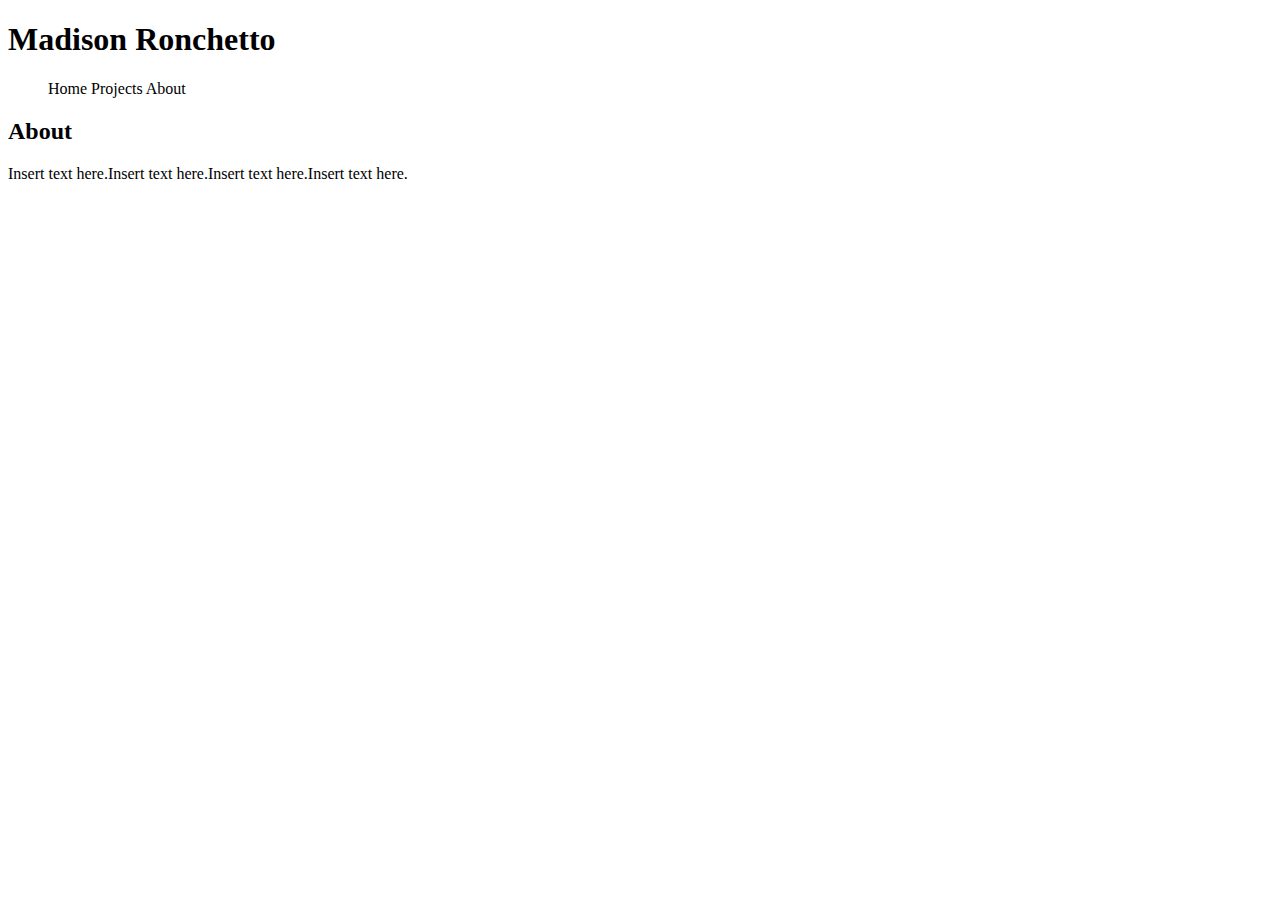
==== about.html @ 648d3658 "Placeholder V2 html only" ====
<!doctype html>
<html>
<head>
<meta charset="utf-8">
<title>Untitled Document</title>
</head>

<body>
	<h1>Madison Ronchetto
	</h1>
	<ul>
		Home
		Projects
		About
	</ul>
	<div>
		<h2>About
		</h2>
		<main>
			Insert text here.Insert text here.Insert text here.Insert text here.
		</main>
	</div>
</body>
</html>
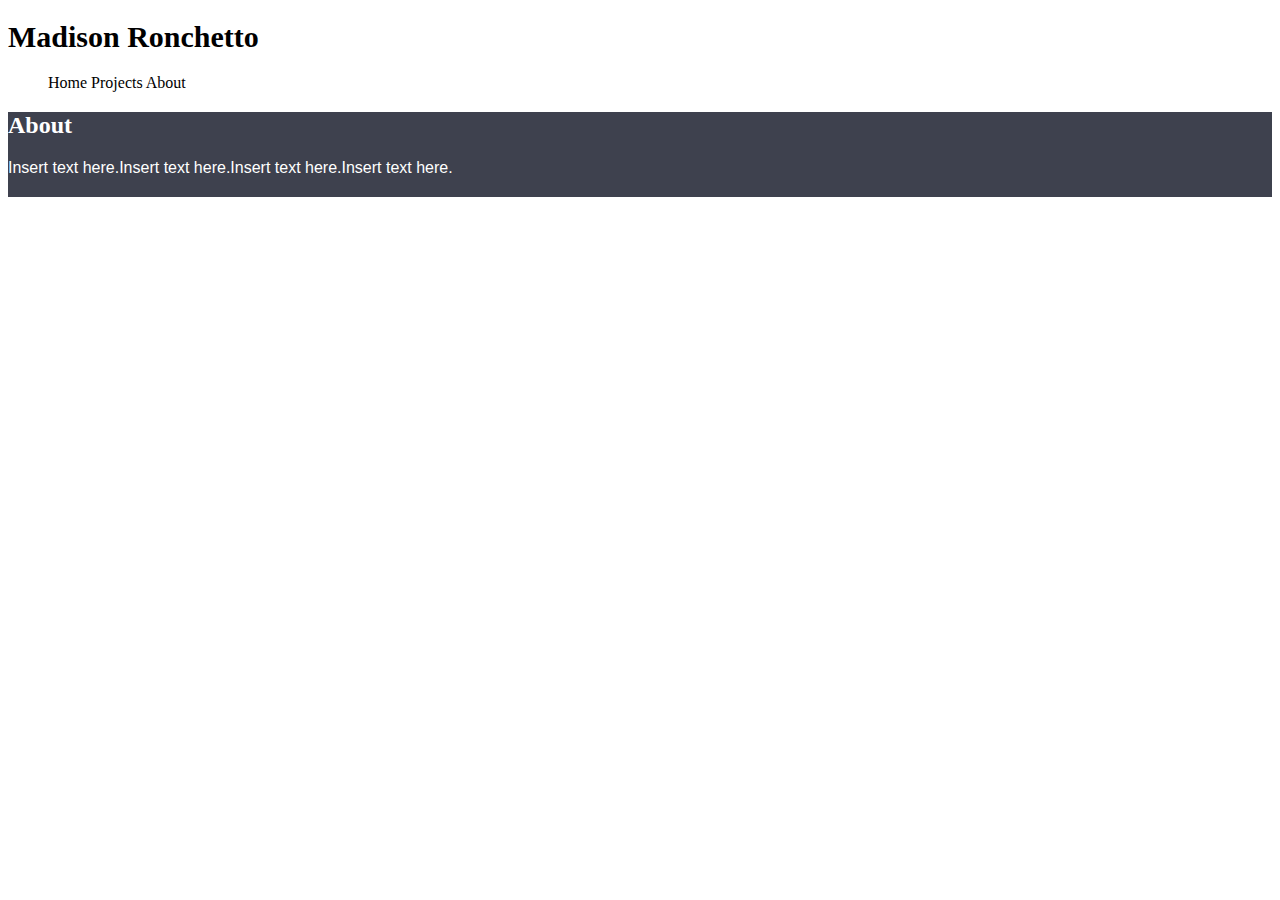
==== commit d7066548: "Add files via upload" ====
--- a/about.html
+++ b/about.html
@@ -1,24 +1,25 @@
-<!doctype html>
-<html>
-<head>
-<meta charset="utf-8">
-<title>Untitled Document</title>
-</head>
-
-<body>
-	<h1>Madison Ronchetto
-	</h1>
-	<ul>
-		Home
-		Projects
-		About
-	</ul>
-	<div>
-		<h2>About
-		</h2>
-		<main>
-			Insert text here.Insert text here.Insert text here.Insert text here.
-		</main>
-	</div>
-</body>
-</html>
+<!doctype html>
+<html>
+<head>
+<meta charset="utf-8">
+<link rel="stylesheet" href="mystyle.css">
+<title>Untitled Document</title>
+</head>
+
+<body>
+	<h1>Madison Ronchetto
+	</h1>
+	<ul>
+		Home
+		Projects
+		About
+	</ul>
+	<div>
+		<h2>About
+		</h2>
+		<main>
+			Insert text here.Insert text here.Insert text here.Insert text here.
+		</main>
+	</div>
+</body>
+</html>
--- a/mystyle.css
+++ b/mystyle.css
@@ -0,0 +1,40 @@
+div {
+	background-color: #3E414E;
+	font-family: Futura, Helvetica, sans-serif;
+	font-size: 16px;
+	color: white;
+}
+main {
+	font-family: Futura, Helvetica, sans-serif;
+	font-size: 16px;
+	color: white;
+	padding-bottom: 20px;
+}
+h1 {
+	font-family: "Chunk Five Print", serif;
+	font-size: 30px;
+}
+h2 {
+	font-family: Chunk, serif;
+	font-size: 24px;
+	color: white;
+}
+h3 {
+	font-family: Chunk, serif;
+	font-size: 20px;
+	color: white;
+}
+button {
+	background-color: #112233;
+	font-family: Futura, Helvetica, sans-serif;
+  	color: white;
+	border: none;
+	border-radius: 20px;
+	padding: 10px 20px;
+
+}
+button:hover {
+  	background-color: white;
+  	color: #112233;
+	border: 2px solid #112233;
+}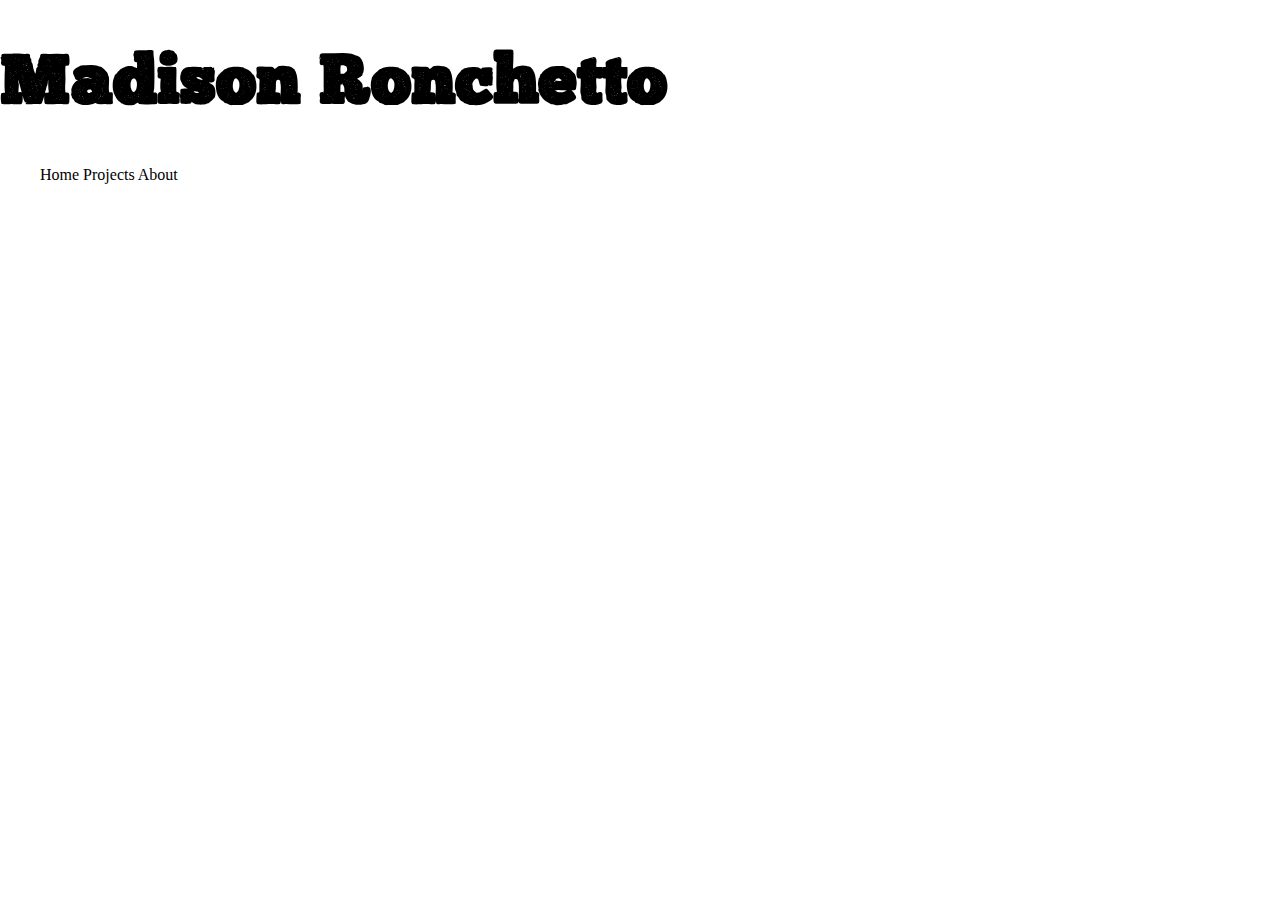
==== commit 78b6c1c2: "Add files via upload" ====
--- a/about.html
+++ b/about.html
@@ -3,7 +3,7 @@
 <head>
 <meta charset="utf-8">
 <link rel="stylesheet" href="mystyle.css">
-<title>Untitled Document</title>
+<title>About</title>
 </head>
 
 <body>
@@ -14,12 +14,12 @@
 		Projects
 		About
 	</ul>
-	<div>
+	<main>
 		<h2>About
 		</h2>
-		<main>
+		<div>
 			Insert text here.Insert text here.Insert text here.Insert text here.
-		</main>
-	</div>
+		</div>
+	</main>
 </body>
 </html>
--- a/mystyle.css
+++ b/mystyle.css
@@ -1,34 +1,81 @@
-div {
+@font-face {
+	font-family: 'Chunk Five Print';
+	src: url("Chunk Five Print.ttf")
+}
+
+@font-face {
+	font-family: "Chunk";
+	src: url("Chunk.ttf")
+}
+
+div.Projects {
+	display: flex;
+/*
+	grid-template-columns: repeat(3, 1fr);
+	gap: 30px;
+*/
+	flex-direction: horizontal;
+}
+div.Project{
+	background-color: white;
+	font-family: futura-pt, sans-serif;
+	font-style: normal;
+	font-weight: 400;
+	font-size: 16px;
+	color: #112233;
+	border-radius: 10px;
+	padding: 5px;
+	margin-left: 10px;
+}
+div.Background{
 	background-color: #3E414E;
-	font-family: Futura, Helvetica, sans-serif;
+	padding-bottom: 40px;
+	padding-left: 100px;
+}
+main {
+	font-family: futura-pt, sans-serif;
+	font-style: normal;
+	font-weight: 400;
 	font-size: 16px;
 	color: white;
 }
-main {
-	font-family: Futura, Helvetica, sans-serif;
+p {
+	font-family: futura-pt, sans-serif;
+	font-style: normal;
+	font-weight: 400;
 	font-size: 16px;
 	color: white;
-	padding-bottom: 20px;
+}
+p.projecttext {
+	font-family: futura-pt, sans-serif;
+	font-style: normal;
+	font-weight: 400;
+	font-size: 16px;
+	color: #112233;
 }
 h1 {
 	font-family: "Chunk Five Print", serif;
-	font-size: 30px;
+	font-size: 70px;
 }
 h2 {
 	font-family: Chunk, serif;
-	font-size: 24px;
+	font-size: 35px;
+	font-weight: 300;
 	color: white;
 }
 h3 {
 	font-family: Chunk, serif;
+	font-weight: 300;
 	font-size: 20px;
-	color: white;
+	color: #112233;
 }
 button {
 	background-color: #112233;
-	font-family: Futura, Helvetica, sans-serif;
+	font-family: futura-pt, sans-serif;
+	font-style: normal;
+	font-weight: 400;
   	color: white;
-	border: none;
+	border: 2px solid #112233;
 	border-radius: 20px;
 	padding: 10px 20px;
 
@@ -36,5 +83,10 @@
 button:hover {
   	background-color: white;
   	color: #112233;
-	border: 2px solid #112233;
+}
+body {
+	margin: 0px;
+}
+a {
+	width: 100%;
 }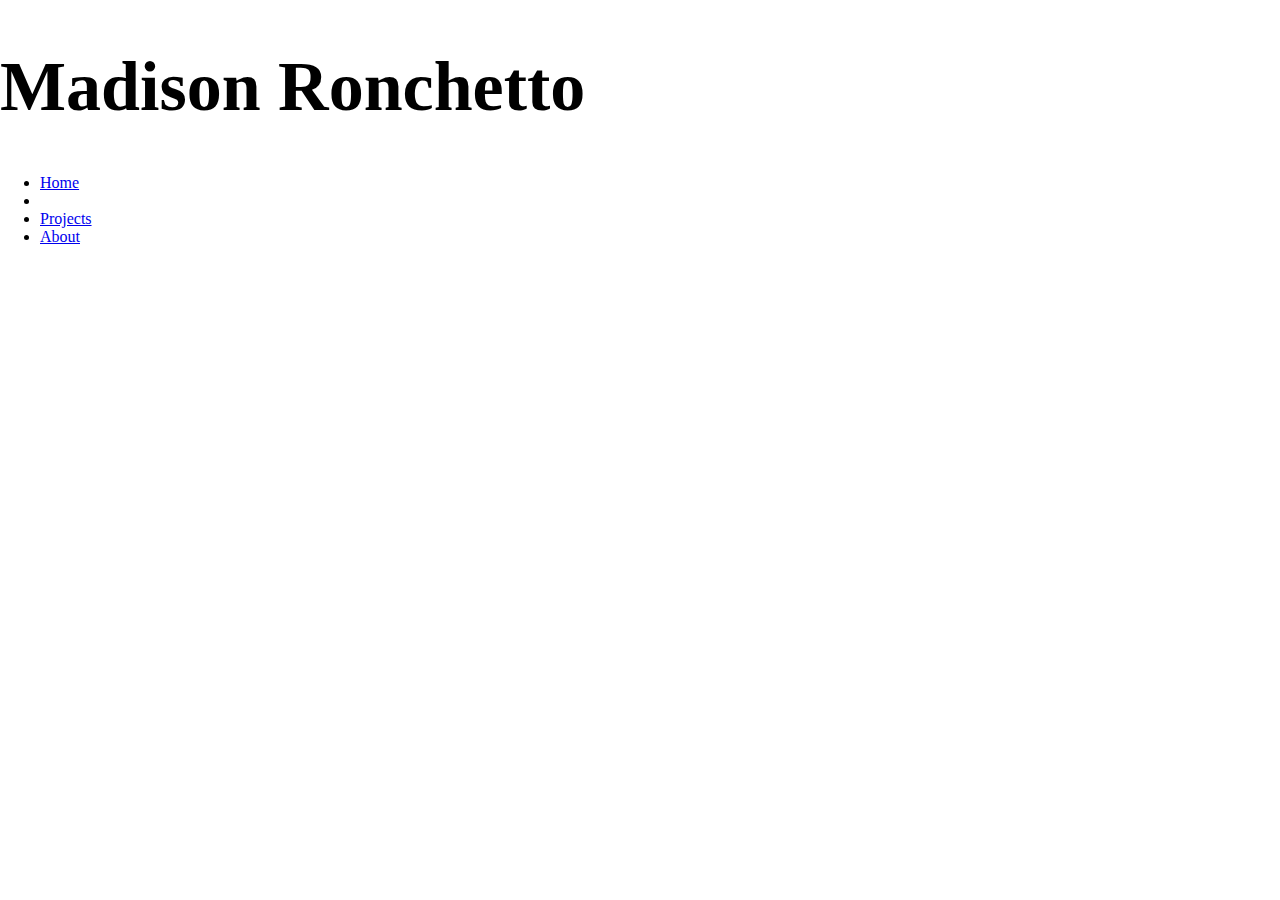
==== commit 55011c1e: "Fixed header and some spacing" ====
--- a/about.html
+++ b/about.html
@@ -1,22 +1,20 @@
 <!doctype html>
 <html>
 <head>
-<meta charset="utf-8">
-<link rel="stylesheet" href="mystyle.css">
-<title>About</title>
+	<meta charset="utf-8">
+	<link rel="stylesheet" href="mystyle.css">
+	<link rel="stylesheet" href="https://cdn.doamatto.xyz/chunk.css">
+	<title>Portfolio</title>
 </head>
-
 <body>
-	<h1>Madison Ronchetto
-	</h1>
+	<h1>Madison Ronchetto</h1>
 	<ul>
-		Home
-		Projects
-		About
+		<li><a href="/">Home</a><li>
+		<li><a href="/projects">Projects</a></li>
+		<li><a href="/about">About</a></li>
 	</ul>
 	<main>
-		<h2>About
-		</h2>
+		<h2>About</h2>
 		<div>
 			Insert text here.Insert text here.Insert text here.Insert text here.
 		</div>
--- a/mystyle.css
+++ b/mystyle.css
@@ -1,13 +1,3 @@
-@font-face {
-	font-family: 'Chunk Five Print';
-	src: url("Chunk Five Print.ttf")
-}
-
-@font-face {
-	font-family: "Chunk";
-	src: url("Chunk.ttf")
-}
-
 div.Projects {
 	display: flex;
 /*
@@ -58,13 +48,13 @@
 	font-size: 70px;
 }
 h2 {
-	font-family: Chunk, serif;
+	font-family: "Chunk", serif;
 	font-size: 35px;
 	font-weight: 300;
 	color: white;
 }
 h3 {
-	font-family: Chunk, serif;
+	font-family: "Chunk", serif;
 	font-weight: 300;
 	font-size: 20px;
 	color: #112233;
@@ -89,4 +79,4 @@
 }
 a {
 	width: 100%;
-}+}
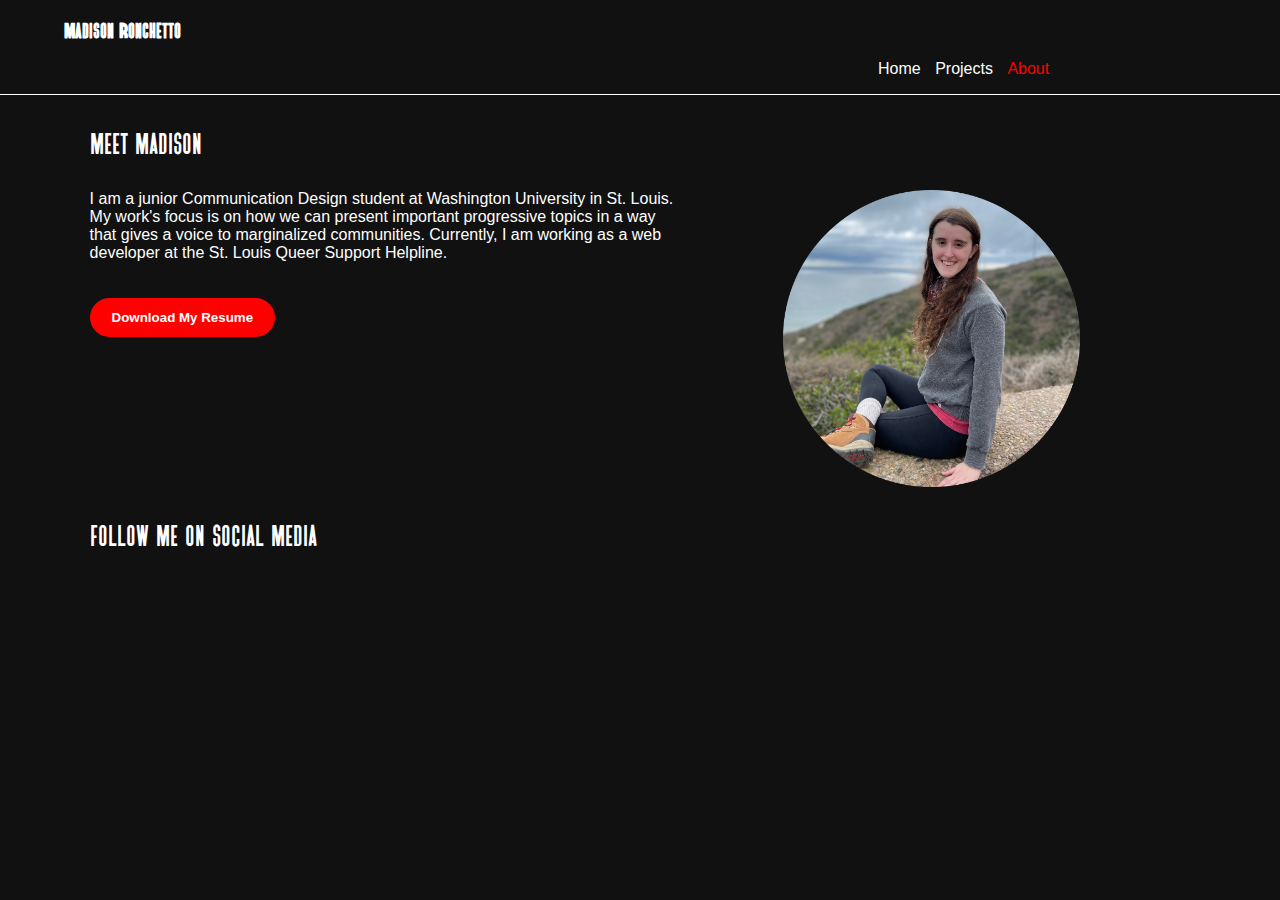
==== commit 5f4ab026: "Rough Draft of New Version" ====
--- a/about.html
+++ b/about.html
@@ -1,23 +1,55 @@
 <!doctype html>
 <html>
 <head>
-	<meta charset="utf-8">
-	<link rel="stylesheet" href="mystyle.css">
-	<link rel="stylesheet" href="https://cdn.doamatto.xyz/chunk.css">
-	<title>Portfolio</title>
+<meta charset="utf-8">
+<link rel="stylesheet" href="mystyle.css">
+<title>About</title>
 </head>
+
 <body>
-	<h1>Madison Ronchetto</h1>
-	<ul>
-		<li><a href="/">Home</a><li>
-		<li><a href="/projects">Projects</a></li>
-		<li><a href="/about">About</a></li>
-	</ul>
+	<header>
+		<a href="index.html">
+			<h1> 
+			Madison Ronchetto
+		</h1>
+		</a>
+		<nav>
+			<ul>
+				<a href="index.html">
+					Home
+				</a>	
+				<a href="construction.html">
+					Projects
+				</a>
+				<a id=current href="about.html">
+					About
+				</a>
+			</ul>
+		</nav>
+	</header>
 	<main>
-		<h2>About</h2>
-		<div>
-			Insert text here.Insert text here.Insert text here.Insert text here.
+		<div class="Background">
+			<h2>meet madison
+			</h2>
+			<div id=about>
+				<div>
+					<p>
+						I am a junior Communication Design student at Washington University in St. Louis. 
+						My work's focus is on how we can present important progressive topics in a way that gives a voice to marginalized communities.
+						Currently, I am working as a web developer at the <a href= "https://www.thesqsh.org/"> St. Louis Queer Support Helpline</a>.
+					</p>
+					<a href= "url">
+						<button>
+							<strong> Download My Resume </strong>
+						</button>
+					</a>
+				</div>
+				<img id= profile src="profile.png">
+			</div>
+			<h2>follow me on social media
+			</h2>
 		</div>
+		
 	</main>
 </body>
 </html>
--- a/mystyle.css
+++ b/mystyle.css
@@ -1,26 +1,47 @@
+@font-face {
+	font-family: 'MarvinVisionsBig-Bold';
+	src: url("MarvinVisionsBig-Bold.ttf")
+}
+
+@font-face {
+	font-family: "VTCBayard-Regular";
+	src: url("VTCBayard-Regular.otf")
+}
+
+html {
+	background-color: #111111;
+}
+header {
+	display: block;
+}
+nav {
+	padding-left: 60%;
+}
 div.Projects {
 	display: flex;
-/*
-	grid-template-columns: repeat(3, 1fr);
-	gap: 30px;
-*/
-	flex-direction: horizontal;
+	flex-direction: row;
+	justify-content: center;
+	width: 100%;
 }
-div.Project{
+div.Project {
 	background-color: white;
 	font-family: futura-pt, sans-serif;
 	font-style: normal;
 	font-weight: 400;
 	font-size: 16px;
-	color: #112233;
-	border-radius: 10px;
-	padding: 5px;
-	margin-left: 10px;
+	color: #111111;
+	height: 270px;
+	border-radius: 5px;
+	margin-right: 2%;
+	width: 25%;
+	margin-bottom: 20px;
 }
 div.Background{
-	background-color: #3E414E;
+	margin-top: 10px;
 	padding-bottom: 40px;
-	padding-left: 100px;
+	padding-left: 7%;
+	padding-right: 7%;
+	border-top: 1px solid white;
 }
 main {
 	font-family: futura-pt, sans-serif;
@@ -35,44 +56,60 @@
 	font-weight: 400;
 	font-size: 16px;
 	color: white;
+	margin-top: 0px;
 }
 p.projecttext {
 	font-family: futura-pt, sans-serif;
 	font-style: normal;
 	font-weight: 400;
 	font-size: 16px;
-	color: #112233;
+	color: #111111;
+	padding-left: 15px;
+	padding-right: 15px;
+	margin-top: 10px;
+	margin-bottom: 0px;
+}
+.Project>h3{
+	padding-left: 15px;
+	padding-right: 15px;
 }
 h1 {
-	font-family: "Chunk Five Print", serif;
-	font-size: 70px;
+	font-family: VTCBayard-Regular, serif;
+	color: white;
+	font-size: 25px;
+	padding-left: 5%;
 }
 h2 {
-	font-family: "Chunk", serif;
+	font-family: VTCBayard-Regular, serif;
 	font-size: 35px;
 	font-weight: 300;
 	color: white;
 }
 h3 {
-	font-family: "Chunk", serif;
-	font-weight: 300;
-	font-size: 20px;
-	color: #112233;
+	font-family: futura-pt, sans-serif;
+	font-weight: 600;
+	font-size: 16px;
+	color: #111111;
+	margin-bottom: 0px;
+	margin-top: 0px;
 }
 button {
-	background-color: #112233;
+	background-color: #ff0000;
 	font-family: futura-pt, sans-serif;
 	font-style: normal;
 	font-weight: 400;
   	color: white;
-	border: 2px solid #112233;
+	border: 2px solid #ff0000;
 	border-radius: 20px;
 	padding: 10px 20px;
-
+	margin-top: 20px;
 }
 button:hover {
   	background-color: white;
-  	color: #112233;
+  	color: #ff0000;
+}
+#see-all{
+	margin-left: 50%;
 }
 body {
 	margin: 0px;
@@ -80,3 +117,65 @@
 a {
 	width: 100%;
 }
+a:link {
+	color: white;
+	text-decoration: none;
+}
+a:visited{
+	color: white;
+}
+#current{
+	color: #ff0000;
+}
+a:hover{
+	font-style: bold;
+}
+ul{
+	padding-left: 100px;
+	color: white;
+}
+ul>a {
+	font-family: futura-pt, sans-serif;
+	font-style: normal;
+	font-weight: 500;
+	margin-left: 10px;
+}
+img {
+	width: 100%;
+	height: 50%;
+	object-fit: cover;
+	border-radius: 5px 5px 0px 0px;
+}
+#profile{
+	width: 30%;
+	margin-left: 10%;
+}
+#about{
+	display: flex;
+	margin-right: 10%;
+}
+#intro{
+	display: flex;
+	flex-direction: row;
+}
+#intro>p{
+	margin-right: 5%;
+}
+
+@media screen and (max-width: 1250px){
+	div.Projects{
+		flex-wrap: wrap;
+	}
+}
+
+@media screen and (max-width: 800px){
+	div.Projects{
+		flex-direction: column;
+		margin-left: 25%;
+		margin-right: 25%;
+	}
+	div.Project{
+		height: 200px;
+		width: 200px;
+	}
+}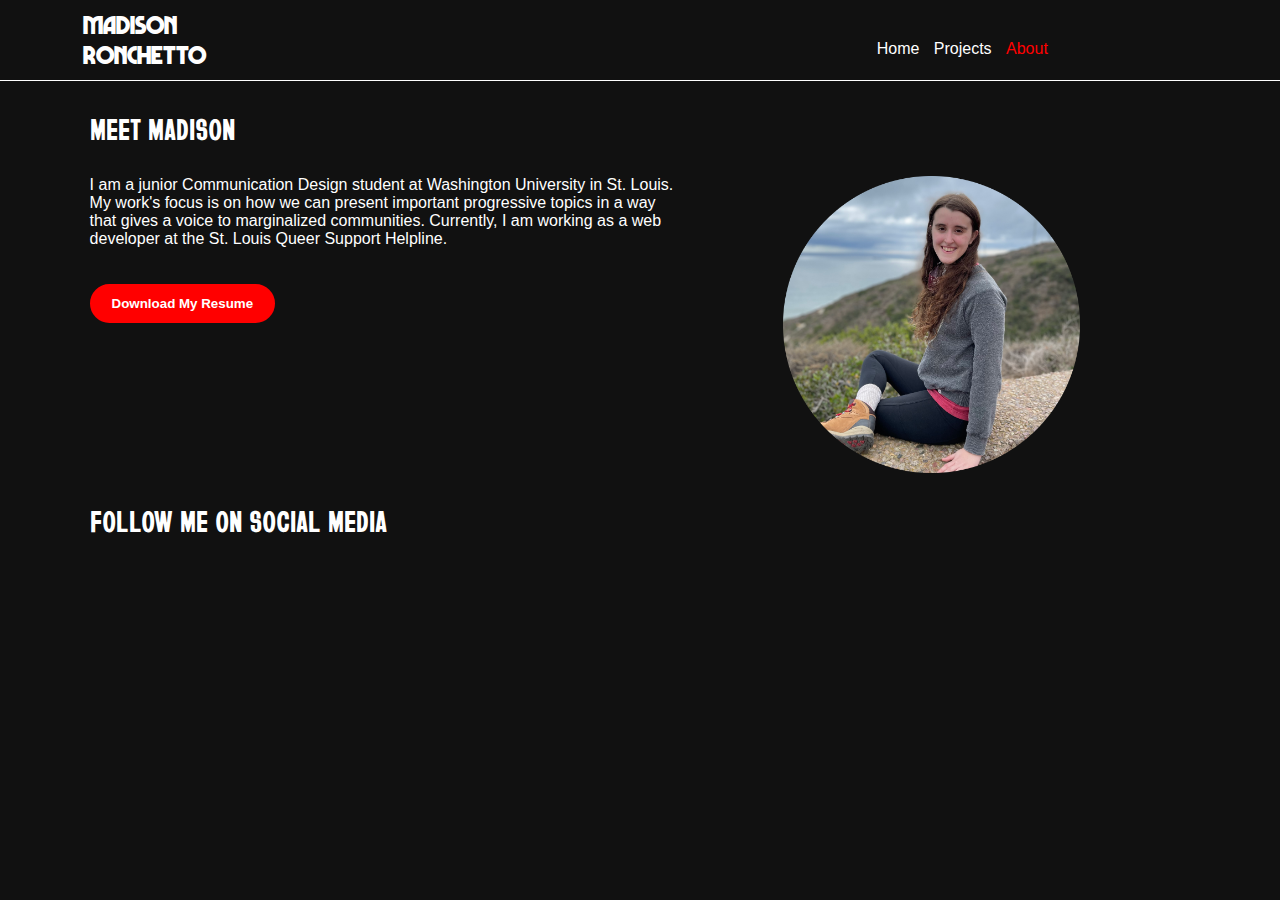
==== commit d2db9c80: "basic pages for two pieces+ nav bar repairs" ====
--- a/about.html
+++ b/about.html
@@ -1,55 +1,58 @@
-<!doctype html>
-<html>
-<head>
-<meta charset="utf-8">
-<link rel="stylesheet" href="mystyle.css">
-<title>About</title>
-</head>
-
-<body>
-	<header>
-		<a href="index.html">
-			<h1> 
-			Madison Ronchetto
-		</h1>
-		</a>
-		<nav>
-			<ul>
-				<a href="index.html">
-					Home
-				</a>	
-				<a href="construction.html">
-					Projects
-				</a>
-				<a id=current href="about.html">
-					About
-				</a>
-			</ul>
-		</nav>
-	</header>
-	<main>
-		<div class="Background">
-			<h2>meet madison
-			</h2>
-			<div id=about>
-				<div>
-					<p>
-						I am a junior Communication Design student at Washington University in St. Louis. 
-						My work's focus is on how we can present important progressive topics in a way that gives a voice to marginalized communities.
-						Currently, I am working as a web developer at the <a href= "https://www.thesqsh.org/"> St. Louis Queer Support Helpline</a>.
-					</p>
-					<a href= "url">
-						<button>
-							<strong> Download My Resume </strong>
-						</button>
-					</a>
-				</div>
-				<img id= profile src="profile.png">
-			</div>
-			<h2>follow me on social media
-			</h2>
-		</div>
-		
-	</main>
-</body>
-</html>
+<!doctype html>
+<html>
+<head>
+<meta charset="utf-8">
+<link rel="stylesheet" href="mystyle.css">
+<title>About</title>
+</head>
+
+<body>
+	<header>
+		<nav>
+			<a href="index.html">
+				<h1> 
+				madison
+			</h1>
+			<h1>
+				ronchetto
+			</h1>
+			</a>
+			<ul>
+				<a href="index.html">
+					Home
+				</a>	
+				<a href="construction.html">
+					Projects
+				</a>
+				<a id=current href="about.html">
+					About
+				</a>
+			</ul>
+		</nav>
+	</header>
+	<main>
+		<div class="Background">
+			<h2>MEET MADISON
+			</h2>
+			<div id=about>
+				<div>
+					<p>
+						I am a junior Communication Design student at Washington University in St. Louis. 
+						My work's focus is on how we can present important progressive topics in a way that gives a voice to marginalized communities.
+						Currently, I am working as a web developer at the <a href= "https://www.thesqsh.org/"> St. Louis Queer Support Helpline</a>.
+					</p>
+					<a href= "url">
+						<button>
+							<strong> Download My Resume </strong>
+						</button>
+					</a>
+				</div>
+				<img id= profile src="profile.png">
+			</div>
+			<h2>FOLLOW ME ON SOCIAL MEDIA
+			</h2>
+		</div>
+		
+	</main>
+</body>
+</html>
--- a/mystyle.css
+++ b/mystyle.css
@@ -1,181 +1,205 @@
-@font-face {
-	font-family: 'MarvinVisionsBig-Bold';
-	src: url("MarvinVisionsBig-Bold.ttf")
-}
-
-@font-face {
-	font-family: "VTCBayard-Regular";
-	src: url("VTCBayard-Regular.otf")
-}
-
-html {
-	background-color: #111111;
-}
-header {
-	display: block;
-}
-nav {
-	padding-left: 60%;
-}
-div.Projects {
-	display: flex;
-	flex-direction: row;
-	justify-content: center;
-	width: 100%;
-}
-div.Project {
-	background-color: white;
-	font-family: futura-pt, sans-serif;
-	font-style: normal;
-	font-weight: 400;
-	font-size: 16px;
-	color: #111111;
-	height: 270px;
-	border-radius: 5px;
-	margin-right: 2%;
-	width: 25%;
-	margin-bottom: 20px;
-}
-div.Background{
-	margin-top: 10px;
-	padding-bottom: 40px;
-	padding-left: 7%;
-	padding-right: 7%;
-	border-top: 1px solid white;
-}
-main {
-	font-family: futura-pt, sans-serif;
-	font-style: normal;
-	font-weight: 400;
-	font-size: 16px;
-	color: white;
-}
-p {
-	font-family: futura-pt, sans-serif;
-	font-style: normal;
-	font-weight: 400;
-	font-size: 16px;
-	color: white;
-	margin-top: 0px;
-}
-p.projecttext {
-	font-family: futura-pt, sans-serif;
-	font-style: normal;
-	font-weight: 400;
-	font-size: 16px;
-	color: #111111;
-	padding-left: 15px;
-	padding-right: 15px;
-	margin-top: 10px;
-	margin-bottom: 0px;
-}
-.Project>h3{
-	padding-left: 15px;
-	padding-right: 15px;
-}
-h1 {
-	font-family: VTCBayard-Regular, serif;
-	color: white;
-	font-size: 25px;
-	padding-left: 5%;
-}
-h2 {
-	font-family: VTCBayard-Regular, serif;
-	font-size: 35px;
-	font-weight: 300;
-	color: white;
-}
-h3 {
-	font-family: futura-pt, sans-serif;
-	font-weight: 600;
-	font-size: 16px;
-	color: #111111;
-	margin-bottom: 0px;
-	margin-top: 0px;
-}
-button {
-	background-color: #ff0000;
-	font-family: futura-pt, sans-serif;
-	font-style: normal;
-	font-weight: 400;
-  	color: white;
-	border: 2px solid #ff0000;
-	border-radius: 20px;
-	padding: 10px 20px;
-	margin-top: 20px;
-}
-button:hover {
-  	background-color: white;
-  	color: #ff0000;
-}
-#see-all{
-	margin-left: 50%;
-}
-body {
-	margin: 0px;
-}
-a {
-	width: 100%;
-}
-a:link {
-	color: white;
-	text-decoration: none;
-}
-a:visited{
-	color: white;
-}
-#current{
-	color: #ff0000;
-}
-a:hover{
-	font-style: bold;
-}
-ul{
-	padding-left: 100px;
-	color: white;
-}
-ul>a {
-	font-family: futura-pt, sans-serif;
-	font-style: normal;
-	font-weight: 500;
-	margin-left: 10px;
-}
-img {
-	width: 100%;
-	height: 50%;
-	object-fit: cover;
-	border-radius: 5px 5px 0px 0px;
-}
-#profile{
-	width: 30%;
-	margin-left: 10%;
-}
-#about{
-	display: flex;
-	margin-right: 10%;
-}
-#intro{
-	display: flex;
-	flex-direction: row;
-}
-#intro>p{
-	margin-right: 5%;
-}
-
-@media screen and (max-width: 1250px){
-	div.Projects{
-		flex-wrap: wrap;
-	}
-}
-
-@media screen and (max-width: 800px){
-	div.Projects{
-		flex-direction: column;
-		margin-left: 25%;
-		margin-right: 25%;
-	}
-	div.Project{
-		height: 200px;
-		width: 200px;
-	}
+@font-face {
+	font-family: 'MarvinVisionsBig-Bold';
+	src: url("MarvinVisionsBig-Bold.ttf")
+}
+
+@font-face {
+	font-family: "VTCBayard-Regular";
+	src: url("VTCBayard-Regular.otf")
+}
+
+html {
+	background-color: #111111;
+}
+header {
+	display: block;
+}
+div.Projects {
+	display: flex;
+	flex-direction: row;
+	width: 100%;
+}
+div.Project {
+	background-color: white;
+	font-family: futura-pt, sans-serif;
+	font-style: normal;
+	font-weight: 400;
+	font-size: 16px;
+	color: #111111;
+	height: 300px;
+	border-radius: 5px;
+	margin-right: 2%;
+	width: 30%;
+	margin-bottom: 20px;
+}
+div.Background{
+	margin-top: 10px;
+	padding-bottom: 40px;
+	padding-left: 7%;
+	padding-right: 7%;
+	border-top: 1px solid white;
+}
+main {
+	font-family: futura-pt, sans-serif;
+	font-style: normal;
+	font-weight: 400;
+	font-size: 16px;
+	color: white;
+}
+p {
+	font-family: futura-pt, sans-serif;
+	font-style: normal;
+	font-weight: 400;
+	font-size: 16px;
+	color: white;
+	margin-top: 0px;
+}
+p.projecttext {
+	font-family: futura-pt, sans-serif;
+	font-style: normal;
+	font-weight: 400;
+	font-size: 16px;
+	color: #111111;
+	padding-left: 15px;
+	padding-right: 15px;
+	margin-top: 10px;
+	margin-bottom: 0px;
+}
+.Project>h3{
+	padding-left: 15px;
+	padding-right: 15px;
+}
+nav{
+	margin-top: 10px;
+	margin-bottom: 10px;
+	display: flex;
+	flex-direction: row;
+	justify-content: space-between;
+}
+h1 {
+	font-family: 'MarvinVisionsBig-Bold', sans-serif;
+	color: white;
+	font-size: 25px;
+	padding-left: 10%;
+	width: 20%;
+	margin-top: 0;
+	margin-bottom: 0;
+}
+ul{
+	color: white;
+	width:50%;
+	margin-top: 30px;
+	margin-bottom: 0;
+}
+h2 {
+	font-family: VTCBayard-Regular, serif;
+	font-size: 35px;
+	font-weight: 300;
+	color: white;
+}
+h3 {
+	font-family: futura-pt, sans-serif;
+	font-weight: 600;
+	font-size: 16px;
+	color: #111111;
+	margin-bottom: 0px;
+	margin-top: 0px;
+}
+button {
+	background-color: #ff0000;
+	font-family: futura-pt, sans-serif;
+	font-style: normal;
+	font-weight: 400;
+  	color: white;
+	border: 2px solid #ff0000;
+	border-radius: 20px;
+	padding: 10px 20px;
+	margin-top: 20px;
+}
+button:hover {
+  	background-color: white;
+  	color: #ff0000;
+}
+#see-all{
+	margin-left: 45%;
+}
+body {
+	margin: 0px;
+}
+a {
+	width: 100%;
+}
+a:link {
+	color: white;
+	text-decoration: none;
+}
+a:visited{
+	color: white;
+}
+#current{
+	color: #ff0000;
+}
+a:hover{
+	font-style: bold;
+}
+ul>a {
+	font-family: futura-pt, sans-serif;
+	font-style: normal;
+	font-weight: 500;
+	margin-left: 10px;
+}
+img {
+	width: 100%;
+	height: 55%;
+	object-fit: cover;
+	border-radius: 5px 5px 0px 0px;
+}
+#profile{
+	width: 30%;
+	margin-left: 10%;
+}
+#about,.overview{
+	display: flex;
+	margin-right: 10%;
+}
+#intro{
+	display: flex;
+	flex-direction: row;
+}
+#intro>p{
+	margin-right: 5%;
+}
+
+#yah{
+	background-color: white;
+	border-radius: 10px;
+}
+#yah>div>p{
+	color:#111111;
+	margin-left: 15px;
+}
+#yah>h2{
+	padding: 15px;
+	margin-bottom: 0px;
+	color: #111111;
+}
+#yah>h2:nth-child(1){
+	padding-bottom: 0;
+}
+#yah>h2:nth-child(2){
+	margin-top: 0;
+	padding-top: 0px;
+}
+.overview{
+	padding-bottom: 15px;
+}
+#yah>div>img{
+	width: 30%;
+	padding-left: 20%;
+}
+#teal{
+	background-color: rgb(118, 152, 160);
+}
+#mint{
+	background-color: rgb(119, 179, 151);
 }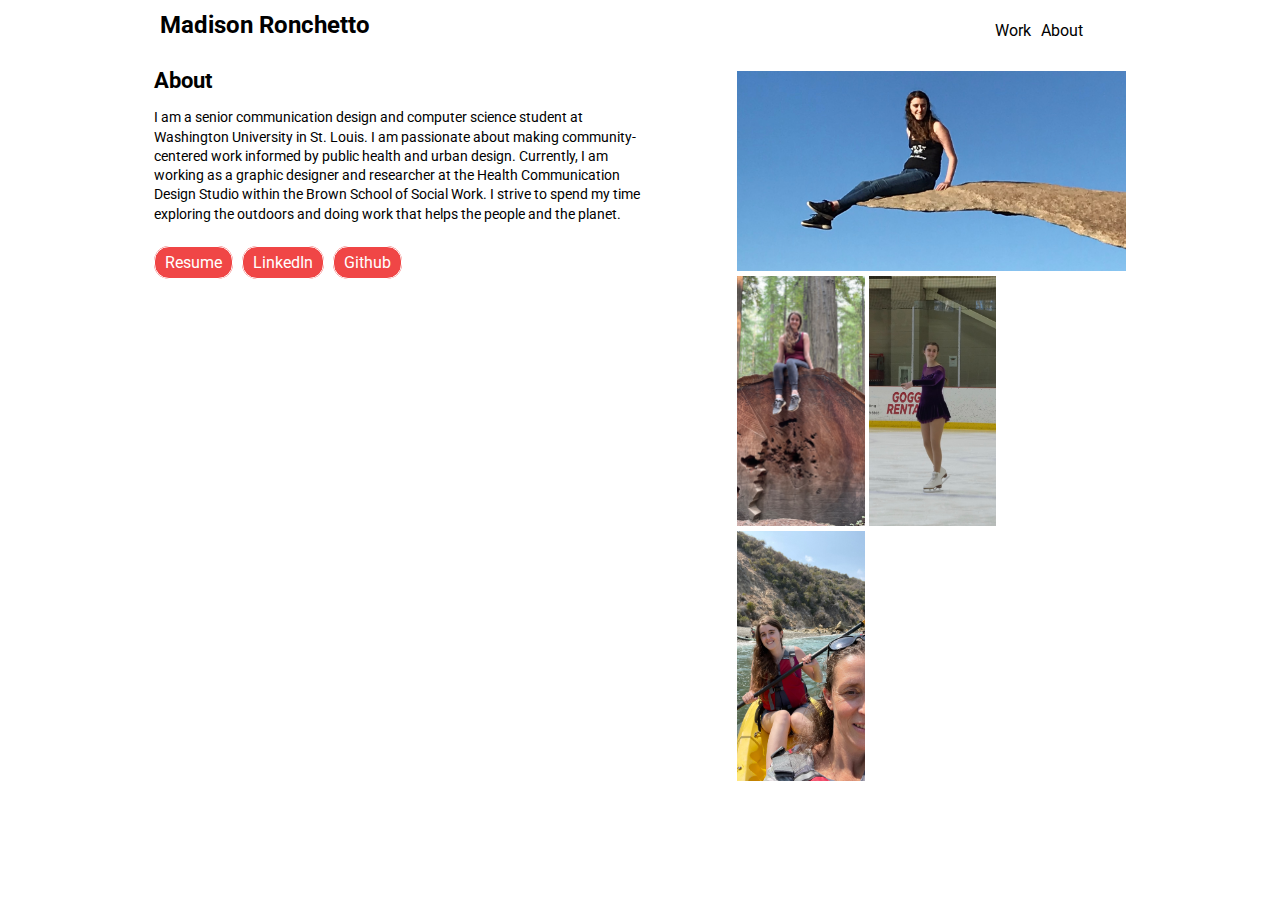
==== commit c22d9797: "separated into pages" ====
--- a/about.html
+++ b/about.html
@@ -1,58 +1,54 @@
-<!doctype html>
 <html>
-<head>
-<meta charset="utf-8">
-<link rel="stylesheet" href="mystyle.css">
-<title>About</title>
-</head>
+    <head>
+        <title>Portfolio- Madison Ronchetto</title>
+        <meta charset="utf-8">
+        <link rel="preconnect" href="https://fonts.googleapis.com">
+        <link rel="preconnect" href="https://fonts.gstatic.com" crossorigin>
+        <link href="https://fonts.googleapis.com/css2?family=Roboto+Mono:ital,wght@0,400;0,600;1,300;1,400&display=swap" rel="stylesheet">
+        <link href="https://fonts.googleapis.com/css2?family=Roboto:wght@400;700&display=swap" rel="stylesheet">
+        <link rel="stylesheet" href="style.css"/>
+        <link rel="stylesheet" href="modal.css"/>
+        <script src="script.js"></script>
 
-<body>
-	<header>
-		<nav>
-			<a href="index.html">
-				<h1> 
-				madison
-			</h1>
-			<h1>
-				ronchetto
-			</h1>
-			</a>
-			<ul>
-				<a href="index.html">
-					Home
-				</a>	
-				<a href="construction.html">
-					Projects
-				</a>
-				<a id=current href="about.html">
-					About
-				</a>
-			</ul>
-		</nav>
-	</header>
-	<main>
-		<div class="Background">
-			<h2>MEET MADISON
-			</h2>
-			<div id=about>
-				<div>
-					<p>
-						I am a junior Communication Design student at Washington University in St. Louis. 
-						My work's focus is on how we can present important progressive topics in a way that gives a voice to marginalized communities.
-						Currently, I am working as a web developer at the <a href= "https://www.thesqsh.org/"> St. Louis Queer Support Helpline</a>.
-					</p>
-					<a href= "url">
-						<button>
-							<strong> Download My Resume </strong>
-						</button>
-					</a>
-				</div>
-				<img id= profile src="profile.png">
-			</div>
-			<h2>FOLLOW ME ON SOCIAL MEDIA
-			</h2>
-		</div>
-		
-	</main>
-</body>
-</html>
+    </head>
+    <body>
+        <header>
+            <h1>Madison Ronchetto</h1>
+            <nav>
+                <a id="projects-header" href="index.html">Work</a>
+                <a id="about-header" href="about.html">About</a>
+                <!-- <a id="creative-coding-header" href="experiments.html">Experiments</a> -->
+            </nav>
+        </header>
+        <div class="section" id="summary">
+            <div id="left-column">
+                <h2>About</h2>
+                <p>
+                    I am a senior communication design and computer science student at Washington University in St. Louis. 
+                    I am passionate about making community-centered work informed by public health and urban design. 
+                    Currently, I am working as a graphic designer and researcher at the Health Communication Design Studio within the Brown School of Social Work. 
+                    I strive to spend my time exploring the outdoors and doing work that helps the people and the planet.
+                </p>
+                <div id="button-cont">
+                    <a  class="button" target="_blank" href="Madison-Ronchetto-Resume-2022.pdf">Resume</a>
+                    <a class="button" target="_blank" href="https://www.linkedin.com/in/mronchetto435/">LinkedIn</a>
+                    <a class="button" target="_blank" href="https://github.com/m-ronchetto">Github</a>
+                </div>
+            </div>
+            <div id="right-column">
+                <div id="row-1">
+                    <img src="images/about/IMG_4928.jpg">
+                </div>
+                <!-- <div id="row-2">
+                    <img src="images/about/IMG_1185.jpg">
+                    <img src="images/about/IMG_9910.jpg">
+                </div> -->
+                <div id="row-3">
+                    <img src="images/about/IMG_3263.jpg">
+                    <img src="images/about/IMG_3225.jpg">
+                    <img src="images/about/IMG_4442.jpg">
+                </div>
+            </div>
+        </div>
+    </body>
+</html>--- a/style.css
+++ b/style.css
@@ -0,0 +1,246 @@
+/* General Styling */
+html{
+    scroll-behavior: smooth;
+    line-height: 120%;
+    font-family: 'Roboto', sans-serif;
+    /* placeholder for gradient
+    background-color:#f0f0f0; */
+}
+body, html{
+    margin: 0;
+}
+h1{
+    font-size: 1.5rem;
+}
+h2{
+    font-size: 1.35rem;
+    margin-top: 0;
+}
+h3{
+    font-size: 1rem;
+}
+h4{
+    font-style: italic;
+    font-weight: normal;
+    margin: 0;
+}
+p{
+    font-size: .9rem;
+}
+.section{
+    background-color: white;
+    margin-top: 20px;
+    margin-left: 12%;
+    margin-right: 12%;
+}
+
+/* Project Styling */
+.tags{
+    color: #9f9f9f;
+}
+img{
+    object-fit: cover;
+    width: 100%;
+    height: 500px;
+}
+.intro-text{
+    display: flex;
+    margin-bottom: 30px;
+}
+.intro-text>.right{
+    width: 50%;
+    margin-left: auto;
+    margin-right: 20px;
+}
+.main-text{
+    display: flex;
+    margin-top: 30px;
+}
+.main-text>.left{
+    width: 40%;
+    margin-right: 2%;
+}
+.main-text>.right{
+    display: flex;
+    flex-direction: column;
+    width: 40%;
+    margin-left: auto;
+    margin-right: 0;
+}
+.main-text>.right>img{
+    width: 100%;
+    height: 300px;
+    margin-bottom: 30px; 
+}
+#tall{
+    height: 600px;
+    width: 80%;
+    margin-left: auto;
+    margin-right: 0;
+}
+p>a{
+    font-weight: bold;
+}
+.anchor{
+    display: block;
+    position: relative;
+    top: -40px;
+    visibility: hidden;
+}
+
+/* Summary Stying */
+#summary{
+    display: flex;
+}
+#summary>img{
+    width: 20%;
+    height: auto;
+}
+#left-column{
+    width:50%;
+    padding-right: 30px;
+}
+#button-cont{
+    padding-top: 15px;
+}
+.button{
+    border-radius: 15px;
+    margin-right: 5px;
+    font-size: 1rem;
+    background-color: #F04646;
+    color: white;
+    border: 1px white solid;
+    padding: 6px 10px 6px 10px; 
+}
+.button:visited{
+    color: white;
+}
+.button:hover{
+    color: #F04646;
+    background-color: white;
+    border-color: #F04646;
+}
+#right-column{
+    width: 40%;
+    /* width:20%; */
+    display: flex;
+    flex-direction: column;
+    margin-left: auto;
+    margin-right: 0;
+}
+#row-2, #row-3{
+    margin-top: 2.5px;
+}
+#row-1, #row-2{
+    margin-bottom: 2.5px;
+}
+#row-1>img{
+    width:100%;
+    /* height:100px; */
+    height:200px;
+}
+/* #row-2>img{
+    /* width:49.5%; */
+    /* width: 48%; */
+    /* height:220px; */
+    /* height: 110px; */
+/* }   */
+
+#row-3>img{
+    width:32.7%;
+    /* width: 31%;
+    height: 125px; */
+    height:250px;
+}
+
+
+/* Top Nav Styling */
+header{
+    display: flex;
+    position: sticky;
+    top: 0;
+    z-index: 1;
+    background-color: rgba(255, 255, 255, .8);
+    padding-left: 12.5%;
+    padding-right: 15%;
+}
+nav{
+    display: flex;
+    height: fit-content;
+    margin-top: 16px;
+    margin-left: auto;
+    margin-right: 0;
+    width: fit-content;
+}
+a{
+    padding: 5px;
+    text-decoration: none;
+    height:fit-content;
+    color: black;
+}
+a:visited{
+    color: black;
+}
+a:hover{
+    color: #F04646;
+}
+
+
+/* Project Menu Styling */
+.project-container{
+    display: flex;
+    flex-wrap: wrap;
+}
+.project{
+    width: 31%;
+    height: auto;
+    padding: 0;
+    margin: .5%;
+    position: relative;
+}
+.preview{
+    width: 100%;
+    height: auto;
+    padding: 0;
+    margin: .5%;
+    position: relative;
+}
+.overlay{
+    position: absolute;
+    top: 0;
+    bottom: 0;
+    left: 0;
+    right: 0;
+    height: 100%;
+    width: 100%;
+    opacity: 0;
+    transition: .5s ease;
+    background-color: rgb(0,0,0,.3);
+}
+.project>img{
+    height: 300px;
+    display: block;
+}
+.project:hover .overlay, .preview:hover .overlay{
+    opacity: 1;
+}
+.text {
+    color: white;
+    font-size: 20px;
+    position: absolute;
+    top: 50%;
+    left: 50%;
+    line-height: 125%;
+    -webkit-transform: translate(-50%, -50%);
+    -ms-transform: translate(-50%, -50%);
+    transform: translate(-50%, -50%);
+    text-align: center;
+}
+
+/* Project Navigation Menu */
+.projects-nav-hidden{
+    display: none;
+}
+.project-nav{
+    display: block;
+}--- a/modal.css
+++ b/modal.css
@@ -0,0 +1,131 @@
+  /* Create four equal columns that floats next to eachother */
+  .column {
+    width: 100%;
+    height: 300px;
+    margin-bottom: 10px;
+  }
+
+  .column>img{
+    object-fit: cover;
+    height: 90%;
+  }
+
+  .mySlides>img{
+      object-fit: cover;
+      width: 70%;
+      height: 50%;
+  }
+
+  .mySlides2>img{
+    object-fit: cover;
+    width: 30%;
+    height: 55%;
+  }
+
+  .mySlides, .mySlides2, .mySlides3, .mySlides4{
+    justify-content: center;
+  }
+  
+  /* The Modal (background) */
+  .modal {
+    display: none;
+    position: fixed;
+    z-index: 1;
+    padding-top: 100px;
+    padding-bottom: 100px;
+    left: 0;
+    top: 0;
+    width: 100%;
+    height: auto;
+    overflow: auto;
+    background-color: black;
+  }
+  
+  /* Modal Content */
+  .modal-content {
+    position: relative;
+    background-color: black;
+    margin: auto;
+    padding: 0;
+    width: 90%;
+    height: fit-content;
+    max-width: 1200px;
+  }
+  
+  /* The Close Button */
+  .close {
+    color: white;
+    position: absolute;
+    top: 10px;
+    right: 25px;
+    font-size: 35px;
+    font-weight: bold;
+  }
+  
+  .close:hover,
+  .close:focus {
+    color: #999;
+    text-decoration: none;
+    cursor: pointer;
+  }
+  
+  /* Hide the slides by default */
+  .mySlides {
+    display: none;
+    background-color: black;
+    justify-content: center;
+  }
+  
+  /* Next & previous buttons */
+  .prev,
+  .next {
+    cursor: pointer;
+    position: absolute;
+    top: 50%;
+    width: auto;
+    padding: 16px;
+    margin-top: -50px;
+    color: white;
+    font-weight: bold;
+    font-size: 20px;
+    transition: 0.6s ease;
+    border-radius: 0 3px 3px 0;
+    user-select: none;
+    -webkit-user-select: none;
+  }
+  
+  /* Position the "next button" to the right */
+  .next {
+    right: 0;
+    border-radius: 3px 0 0 3px;
+  }
+
+  .numbertext {
+    color: #f2f2f2;
+    font-size: .9rem;
+    position: absolute;
+    top: -40px;
+  }
+  
+  /* On hover, add a black background color with a little bit see-through */
+  .prev:hover,
+  .next:hover {
+    background-color: rgba(0, 0, 0, 0.8);
+  }
+  
+  img.demo {
+    opacity: 0.6;
+  }
+  
+  .active,
+  .demo:hover {
+    opacity: 1;
+  }
+  
+  img.hover-shadow {
+    transition: 0.3s;
+  }
+  
+  .hover-shadow:hover {
+    box-shadow: 0 4px 8px 0 rgba(0, 0, 0, 0.2), 0 6px 20px 0 rgba(0, 0, 0, 0.19);
+  }